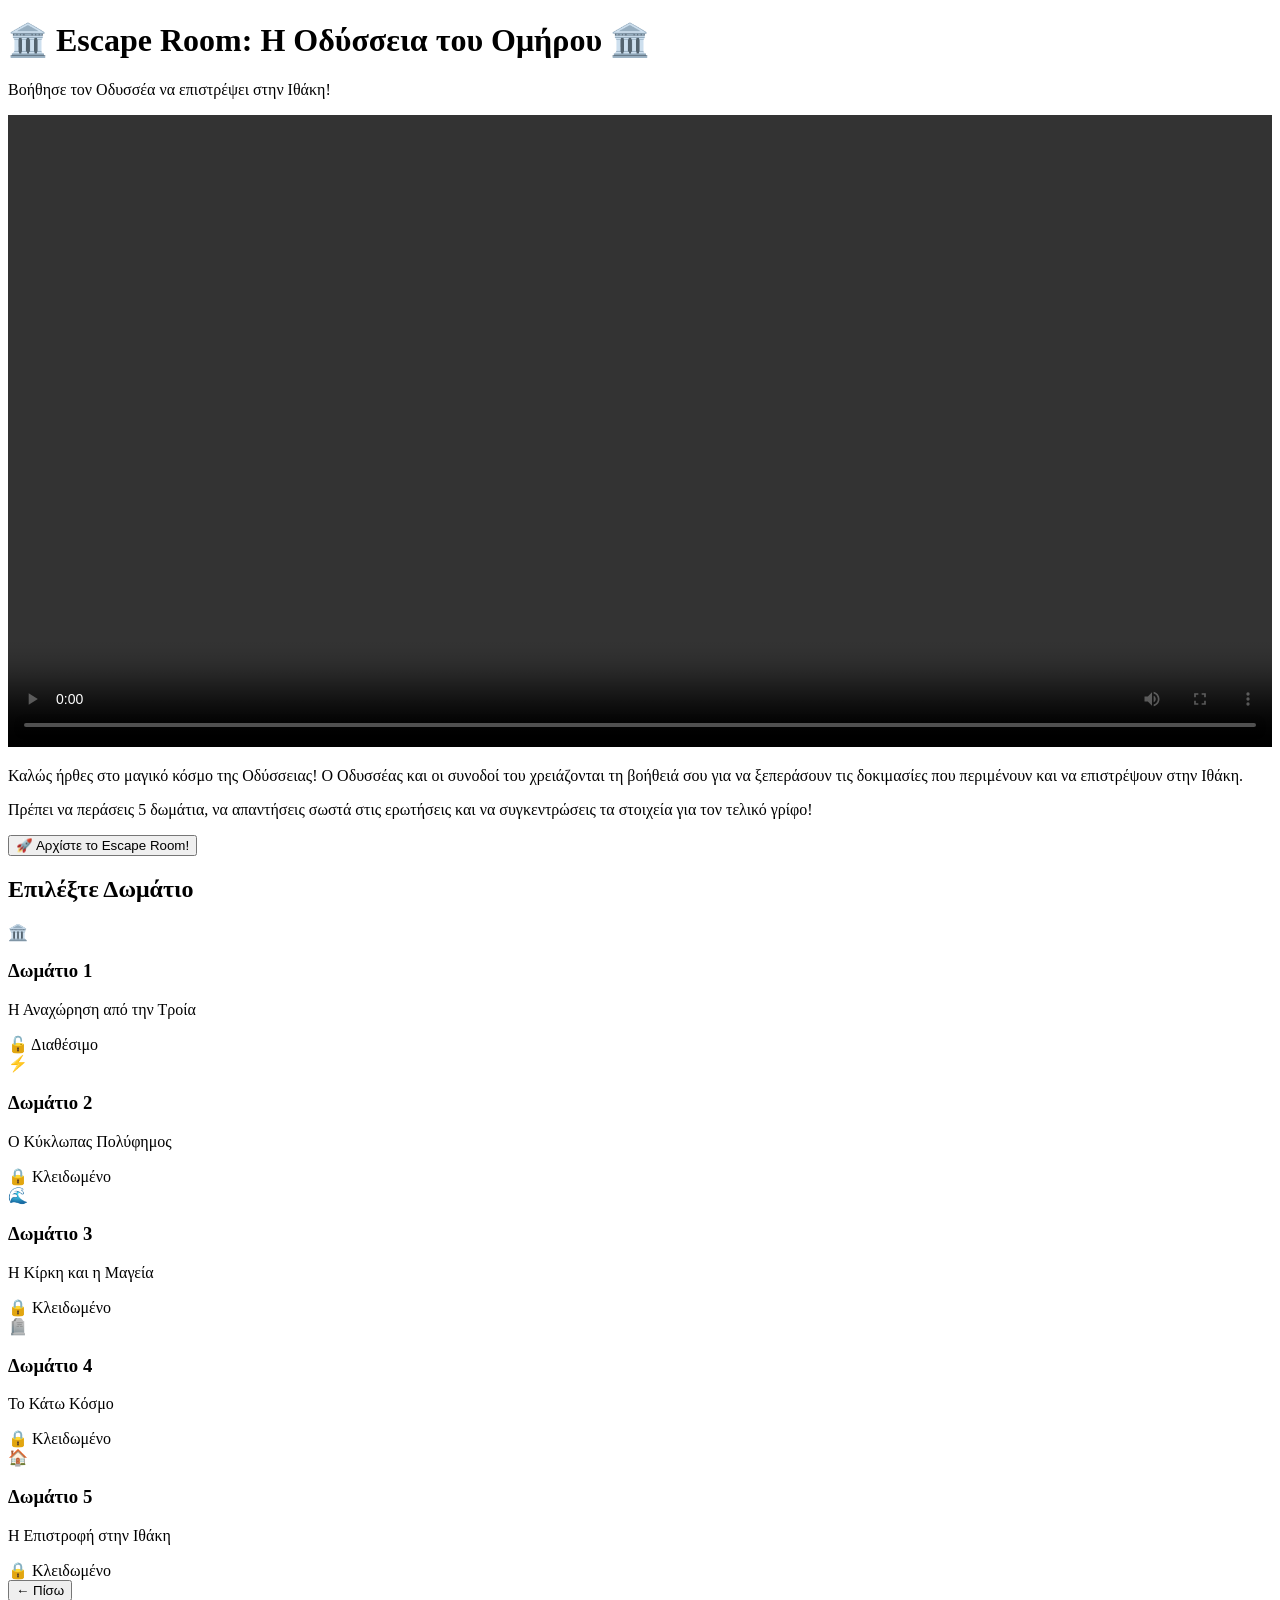
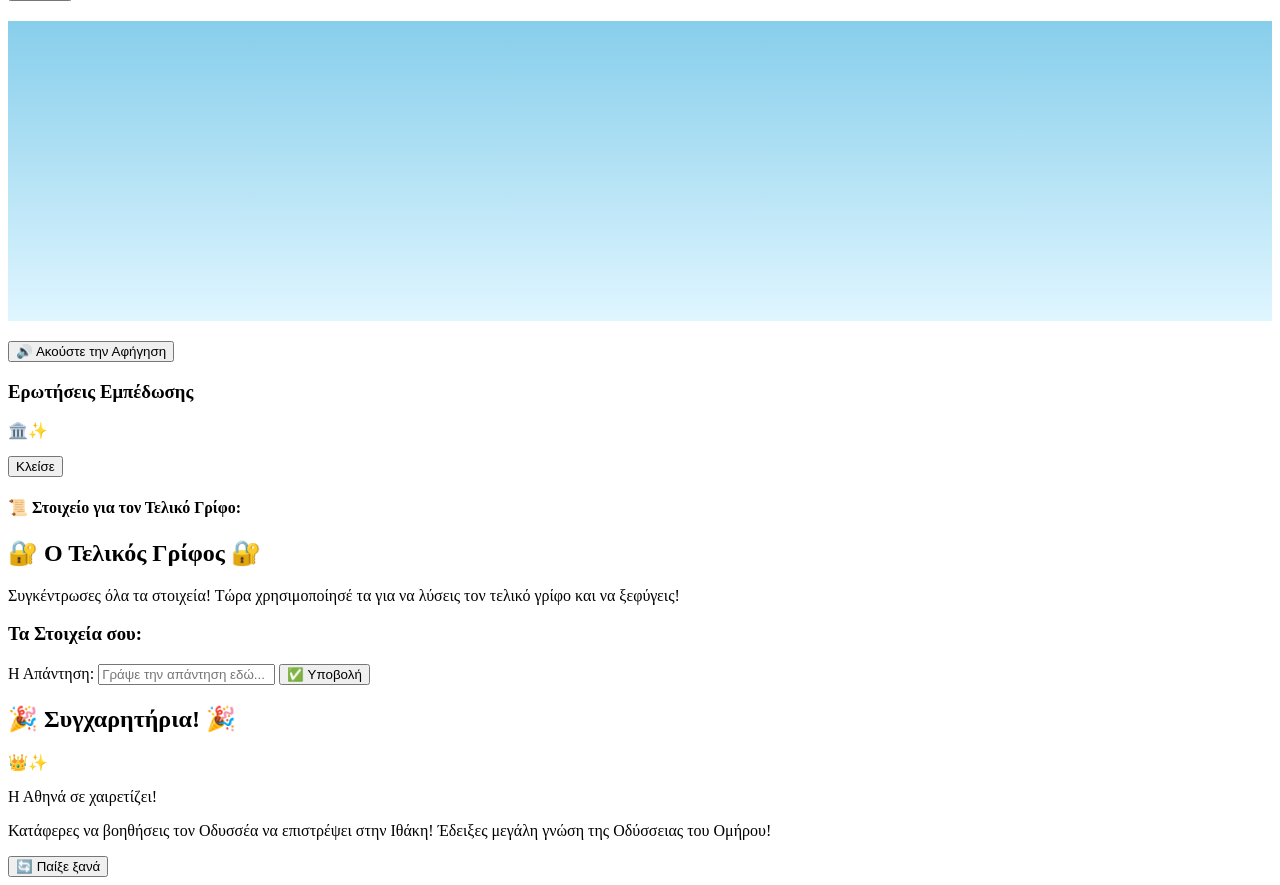
==== index.html @ 2747294c "Initial commit: Main escape room page with intro video" ====
<!DOCTYPE html>
<html lang="el">
<head>
    <meta charset="UTF-8">
    <meta name="viewport" content="width=device-width, initial-scale=1.0">
    <title>Escape Room: Η Οδύσσεια του Ομήρου</title>
    <link rel="stylesheet" href="styles.css">
</head>
<body>
    <div class="container">
        <!-- Intro Section -->
        <div id="introSection" class="section active">
            <div class="intro-content">
                <h1>🏛️ Escape Room: Η Οδύσσεια του Ομήρου 🏛️</h1>
                <p class="subtitle">Βοήθησε τον Οδυσσέα να επιστρέψει στην Ιθάκη!</p>
                
                <div class="intro-video">
                    <video id="introVideo" width="100%" controls>
                        <source src="videos/intro.mp4" type="video/mp4">
                        Το βίντεό σας δεν υποστηρίζεται. Χρησιμοποιήστε έναν σύγχρονο browser.
                    </video>
                </div>
                
                <div class="intro-text">
                    <p>Καλώς ήρθες στο μαγικό κόσμο της Οδύσσειας! Ο Οδυσσέας και οι συνοδοί του χρειάζονται τη βοήθειά σου για να ξεπεράσουν τις δοκιμασίες που περιμένουν και να επιστρέψουν στην Ιθάκη.</p>
                    <p>Πρέπει να περάσεις 5 δωμάτια, να απαντήσεις σωστά στις ερωτήσεις και να συγκεντρώσεις τα στοιχεία για τον τελικό γρίφο!</p>
                </div>
                
                <button class="btn btn-primary" onclick="startEscapeRoom()">🚀 Αρχίστε το Escape Room!</button>
            </div>
        </div>

        <!-- Room Selection -->
        <div id="roomSelectionSection" class="section">
            <div class="room-selection-content">
                <h2>Επιλέξτε Δωμάτιο</h2>
                <div class="rooms-grid">
                    <div class="room-card" onclick="enterRoom(1)" id="room-1-card">
                        <div class="room-icon">🏛️</div>
                        <h3>Δωμάτιο 1</h3>
                        <p>Η Αναχώρηση από την Τροία</p>
                        <span class="status">🔓 Διαθέσιμο</span>
                    </div>
                    <div class="room-card locked" id="room-2-card">
                        <div class="room-icon">⚡</div>
                        <h3>Δωμάτιο 2</h3>
                        <p>Ο Κύκλωπας Πολύφημος</p>
                        <span class="status">🔒 Κλειδωμένο</span>
                    </div>
                    <div class="room-card locked" id="room-3-card">
                        <div class="room-icon">🌊</div>
                        <h3>Δωμάτιο 3</h3>
                        <p>Η Κίρκη και η Μαγεία</p>
                        <span class="status">🔒 Κλειδωμένο</span>
                    </div>
                    <div class="room-card locked" id="room-4-card">
                        <div class="room-icon">🪦</div>
                        <h3>Δωμάτιο 4</h3>
                        <p>Το Κάτω Κόσμο</p>
                        <span class="status">🔒 Κλειδωμένο</span>
                    </div>
                    <div class="room-card locked" id="room-5-card">
                        <div class="room-icon">🏠</div>
                        <h3>Δωμάτιο 5</h3>
                        <p>Η Επιστροφή στην Ιθάκη</p>
                        <span class="status">🔒 Κλειδωμένο</span>
                    </div>
                </div>
            </div>
        </div>

        <!-- Room Content -->
        <div id="roomContentSection" class="section">
            <div class="room-header">
                <button class="btn btn-secondary" onclick="goBackToRoomSelection()">← Πίσω</button>
                <h2 id="roomTitle"></h2>
                <div class="progress-bar">
                    <div id="progressFill" class="progress-fill"></div>
                </div>
            </div>

            <div class="room-content">
                <!-- Narration and Animation -->
                <div class="narration-section">
                    <div class="animation-area" id="animationArea">
                        <svg id="animationSVG" width="100%" height="300" style="background: linear-gradient(180deg, #87CEEB 0%, #E0F6FF 100%);"></svg>
                    </div>
                    <div class="narration-box">
                        <p id="narrationText"></p>
                        <button id="playAudioBtn" class="btn btn-small" onclick="playNarration()">🔊 Ακούστε την Αφήγηση</button>
                    </div>
                </div>

                <!-- Questions Section -->
                <div class="questions-section">
                    <h3>Ερωτήσεις Εμπέδωσης</h3>
                    <div id="questionsContainer"></div>
                </div>

                <!-- Athena Helper -->
                <div id="athenaHelper" class="athena-helper hidden">
                    <div class="athena-content">
                        <div class="athena-image">🏛️✨</div>
                        <div class="athena-message">
                            <p id="athenaText"></p>
                        </div>
                        <button class="btn btn-small" onclick="closeAthena()">Κλείσε</button>
                    </div>
                </div>

                <!-- Clue Display -->
                <div id="clueDisplay" class="clue-display hidden">
                    <h4>📜 Στοιχείο για τον Τελικό Γρίφο:</h4>
                    <p id="clueText"></p>
                </div>
            </div>
        </div>

        <!-- Final Puzzle -->
        <div id="finalPuzzleSection" class="section">
            <div class="final-puzzle-content">
                <h2>🔐 Ο Τελικός Γρίφος 🔐</h2>
                <p>Συγκέντρωσες όλα τα στοιχεία! Τώρα χρησιμοποίησέ τα για να λύσεις τον τελικό γρίφο και να ξεφύγεις!</p>
                
                <div class="puzzle-clues">
                    <h3>Τα Στοιχεία σου:</h3>
                    <div id="collectedClues"></div>
                </div>

                <div class="final-puzzle-input">
                    <label for="finalAnswer">Η Απάντηση:</label>
                    <input type="text" id="finalAnswer" placeholder="Γράψε την απάντηση εδώ...">
                    <button class="btn btn-primary" onclick="submitFinalAnswer()">✅ Υποβολή</button>
                </div>

                <div id="finalResultMessage" class="hidden"></div>
            </div>
        </div>

        <!-- Completion Screen -->
        <div id="completionSection" class="section">
            <div class="completion-content">
                <h2>🎉 Συγχαρητήρια! 🎉</h2>
                <div class="athena-victory">
                    <div class="athena-large">👑✨</div>
                    <p>Η Αθηνά σε χαιρετίζει!</p>
                </div>
                <p class="victory-message">Κατάφερες να βοηθήσεις τον Οδυσσέα να επιστρέψει στην Ιθάκη! Έδειξες μεγάλη γνώση της Οδύσσειας του Ομήρου!</p>
                <button class="btn btn-primary" onclick="restartGame()">🔄 Παίξε ξανά</button>
            </div>
        </div>
    </div>

    <script src="script.js"></script>
</body>
</html>
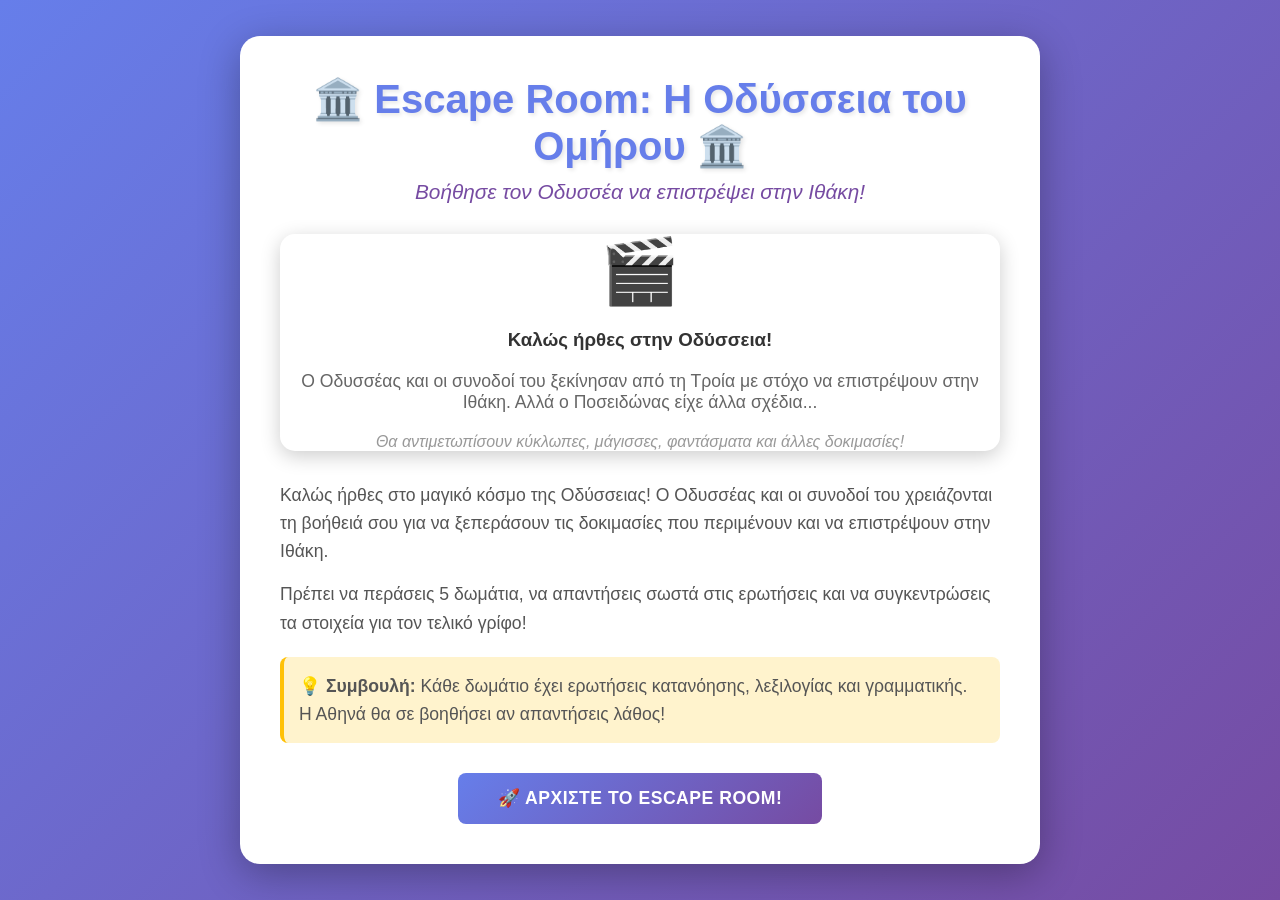
==== commit 604a2f82: "Fix index.html - remove video requirement and add placeholder intro screen" ====
--- a/index.html
+++ b/index.html
@@ -15,15 +15,20 @@
                 <p class="subtitle">Βοήθησε τον Οδυσσέα να επιστρέψει στην Ιθάκη!</p>
                 
                 <div class="intro-video">
-                    <video id="introVideo" width="100%" controls>
-                        <source src="videos/intro.mp4" type="video/mp4">
-                        Το βίντεό σας δεν υποστηρίζεται. Χρησιμοποιήστε έναν σύγχρονο browser.
-                    </video>
+                    <div class="video-placeholder">
+                        <div style="font-size: 4em; margin-bottom: 20px;">🎬</div>
+                        <h3>Καλώς ήρθες στην Οδύσσεια!</h3>
+                        <p style="font-size: 1.1em; color: #666; margin: 20px 0;">Ο Οδυσσέας και οι συνοδοί του ξεκίνησαν από τη Τροία με στόχο να επιστρέψουν στην Ιθάκη. Αλλά ο Ποσειδώνας είχε άλλα σχέδια...</p>
+                        <p style="font-size: 1em; color: #999; font-style: italic;">Θα αντιμετωπίσουν κύκλωπες, μάγισσες, φαντάσματα και άλλες δοκιμασίες!</p>
+                    </div>
                 </div>
                 
                 <div class="intro-text">
                     <p>Καλώς ήρθες στο μαγικό κόσμο της Οδύσσειας! Ο Οδυσσέας και οι συνοδοί του χρειάζονται τη βοήθειά σου για να ξεπεράσουν τις δοκιμασίες που περιμένουν και να επιστρέψουν στην Ιθάκη.</p>
                     <p>Πρέπει να περάσεις 5 δωμάτια, να απαντήσεις σωστά στις ερωτήσεις και να συγκεντρώσεις τα στοιχεία για τον τελικό γρίφο!</p>
+                    <p style="margin-top: 20px; padding: 15px; background: #fff3cd; border-radius: 8px; border-left: 4px solid #ffc107;">
+                        <strong>💡 Συμβουλή:</strong> Κάθε δωμάτιο έχει ερωτήσεις κατανόησης, λεξιλογίας και γραμματικής. Η Αθηνά θα σε βοηθήσει αν απαντήσεις λάθος!
+                    </p>
                 </div>
                 
                 <button class="btn btn-primary" onclick="startEscapeRoom()">🚀 Αρχίστε το Escape Room!</button>
@@ -128,9 +133,10 @@
                 </div>
 
                 <div class="final-puzzle-input">
+                    <h4>❓ Ερώτηση: <span id="finalQuestion"></span></h4>
                     <label for="finalAnswer">Η Απάντηση:</label>
                     <input type="text" id="finalAnswer" placeholder="Γράψε την απάντηση εδώ...">
-                    <button class="btn btn-primary" onclick="submitFinalAnswer()">✅ Υποβολή</button>
+                    <button class="btn btn-primary" onclick="submitFinalAnswer()">✅ Υ��οβολή</button>
                 </div>
 
                 <div id="finalResultMessage" class="hidden"></div>
--- a/styles.css
+++ b/styles.css
@@ -0,0 +1,739 @@
+* {
+    margin: 0;
+    padding: 0;
+    box-sizing: border-box;
+}
+
+body {
+    font-family: 'Segoe UI', Tahoma, Geneva, Verdana, sans-serif;
+    background: linear-gradient(135deg, #667eea 0%, #764ba2 100%);
+    min-height: 100vh;
+    color: #333;
+    overflow-x: hidden;
+}
+
+.container {
+    width: 100%;
+    min-height: 100vh;
+}
+
+.section {
+    display: none;
+    width: 100%;
+    min-height: 100vh;
+    padding: 20px;
+    animation: fadeIn 0.5s ease-in;
+}
+
+.section.active {
+    display: flex;
+    align-items: center;
+    justify-content: center;
+}
+
+@keyframes fadeIn {
+    from {
+        opacity: 0;
+        transform: translateY(20px);
+    }
+    to {
+        opacity: 1;
+        transform: translateY(0);
+    }
+}
+
+/* Intro Section */
+.intro-content {
+    background: white;
+    border-radius: 20px;
+    padding: 40px;
+    max-width: 800px;
+    text-align: center;
+    box-shadow: 0 10px 40px rgba(0, 0, 0, 0.3);
+    animation: slideUp 0.6s ease-out;
+}
+
+@keyframes slideUp {
+    from {
+        opacity: 0;
+        transform: translateY(50px);
+    }
+    to {
+        opacity: 1;
+        transform: translateY(0);
+    }
+}
+
+.intro-content h1 {
+    font-size: 2.5em;
+    color: #667eea;
+    margin-bottom: 10px;
+    text-shadow: 2px 2px 4px rgba(0, 0, 0, 0.1);
+}
+
+.intro-content .subtitle {
+    font-size: 1.3em;
+    color: #764ba2;
+    margin-bottom: 30px;
+    font-style: italic;
+}
+
+.intro-video {
+    margin: 30px 0;
+    border-radius: 15px;
+    overflow: hidden;
+    box-shadow: 0 5px 20px rgba(0, 0, 0, 0.2);
+}
+
+.intro-video video {
+    border-radius: 15px;
+}
+
+.intro-text {
+    text-align: left;
+    font-size: 1.1em;
+    line-height: 1.6;
+    color: #555;
+    margin: 30px 0;
+}
+
+.intro-text p {
+    margin-bottom: 15px;
+}
+
+/* Room Selection */
+.room-selection-content {
+    width: 100%;
+    max-width: 1200px;
+    margin: 0 auto;
+    background: rgba(255, 255, 255, 0.95);
+    border-radius: 20px;
+    padding: 40px;
+    box-shadow: 0 10px 40px rgba(0, 0, 0, 0.3);
+}
+
+.room-selection-content h2 {
+    font-size: 2.5em;
+    text-align: center;
+    margin-bottom: 40px;
+    color: #667eea;
+}
+
+.rooms-grid {
+    display: grid;
+    grid-template-columns: repeat(auto-fit, minmax(250px, 1fr));
+    gap: 30px;
+    padding: 20px;
+}
+
+.room-card {
+    background: linear-gradient(135deg, #667eea 0%, #764ba2 100%);
+    border-radius: 15px;
+    padding: 30px;
+    text-align: center;
+    color: white;
+    cursor: pointer;
+    transition: all 0.3s ease;
+    box-shadow: 0 5px 20px rgba(0, 0, 0, 0.2);
+    position: relative;
+}
+
+.room-card:hover:not(.locked) {
+    transform: translateY(-10px);
+    box-shadow: 0 15px 40px rgba(0, 0, 0, 0.3);
+}
+
+.room-card.locked {
+    opacity: 0.6;
+    cursor: not-allowed;
+}
+
+.room-icon {
+    font-size: 3em;
+    margin-bottom: 15px;
+    animation: float 3s ease-in-out infinite;
+}
+
+@keyframes float {
+    0%, 100% {
+        transform: translateY(0px);
+    }
+    50% {
+        transform: translateY(-10px);
+    }
+}
+
+.room-card h3 {
+    font-size: 1.5em;
+    margin-bottom: 10px;
+}
+
+.room-card p {
+    font-size: 0.9em;
+    margin-bottom: 15px;
+    opacity: 0.9;
+}
+
+.room-card .status {
+    font-size: 0.85em;
+    font-weight: bold;
+    padding: 5px 10px;
+    background: rgba(255, 255, 255, 0.2);
+    border-radius: 20px;
+    display: inline-block;
+}
+
+/* Room Content */
+.room-header {
+    background: white;
+    padding: 20px;
+    border-radius: 15px;
+    margin-bottom: 30px;
+    box-shadow: 0 5px 20px rgba(0, 0, 0, 0.1);
+    display: flex;
+    align-items: center;
+    gap: 20px;
+}
+
+.room-header h2 {
+    flex: 1;
+    text-align: center;
+    color: #667eea;
+    font-size: 2em;
+}
+
+.progress-bar {
+    width: 200px;
+    height: 10px;
+    background: #ddd;
+    border-radius: 10px;
+    overflow: hidden;
+}
+
+.progress-fill {
+    height: 100%;
+    background: linear-gradient(90deg, #667eea, #764ba2);
+    width: 0%;
+    transition: width 0.5s ease;
+}
+
+.room-content {
+    background: white;
+    border-radius: 20px;
+    padding: 40px;
+    box-shadow: 0 10px 40px rgba(0, 0, 0, 0.2);
+    max-width: 1000px;
+    margin: 0 auto;
+}
+
+.narration-section {
+    margin-bottom: 40px;
+}
+
+.animation-area {
+    background: linear-gradient(180deg, #87CEEB 0%, #E0F6FF 100%);
+    border-radius: 15px;
+    margin-bottom: 20px;
+    overflow: hidden;
+    box-shadow: inset 0 2px 10px rgba(0, 0, 0, 0.1);
+}
+
+.narration-box {
+    background: #f8f9ff;
+    border-left: 5px solid #667eea;
+    padding: 20px;
+    border-radius: 10px;
+    line-height: 1.8;
+    font-size: 1.1em;
+    color: #555;
+}
+
+#narrationText {
+    margin-bottom: 15px;
+}
+
+.questions-section {
+    margin-top: 40px;
+    padding-top: 40px;
+    border-top: 2px solid #eee;
+}
+
+.questions-section h3 {
+    font-size: 1.8em;
+    color: #667eea;
+    margin-bottom: 25px;
+}
+
+#questionsContainer {
+    display: grid;
+    gap: 25px;
+}
+
+/* Question Types */
+.question {
+    background: #f8f9ff;
+    border-radius: 15px;
+    padding: 25px;
+    border-left: 5px solid #764ba2;
+}
+
+.question h4 {
+    color: #667eea;
+    margin-bottom: 15px;
+    font-size: 1.1em;
+}
+
+.question-text {
+    font-size: 1.05em;
+    margin-bottom: 15px;
+    color: #555;
+}
+
+/* True/False Questions */
+.true-false-options {
+    display: grid;
+    grid-template-columns: 1fr 1fr;
+    gap: 10px;
+}
+
+.option-btn {
+    padding: 12px 20px;
+    border: 2px solid #ddd;
+    background: white;
+    border-radius: 8px;
+    cursor: pointer;
+    font-size: 1em;
+    transition: all 0.3s ease;
+    font-weight: 600;
+}
+
+.option-btn:hover {
+    border-color: #667eea;
+    background: #f0f4ff;
+}
+
+.option-btn.selected {
+    background: #667eea;
+    color: white;
+    border-color: #667eea;
+}
+
+.option-btn.correct {
+    background: #4caf50;
+    color: white;
+    border-color: #4caf50;
+}
+
+.option-btn.incorrect {
+    background: #f44336;
+    color: white;
+    border-color: #f44336;
+}
+
+/* Matching Questions */
+.matching-container {
+    display: grid;
+    grid-template-columns: 1fr auto 1fr;
+    gap: 20px;
+    align-items: start;
+}
+
+.matching-column {
+    display: flex;
+    flex-direction: column;
+    gap: 10px;
+}
+
+.matching-item {
+    background: white;
+    border: 2px solid #ddd;
+    padding: 12px;
+    border-radius: 8px;
+    cursor: pointer;
+    transition: all 0.3s ease;
+}
+
+.matching-item:hover {
+    border-color: #667eea;
+    background: #f0f4ff;
+}
+
+.matching-item.selected {
+    background: #667eea;
+    color: white;
+    border-color: #667eea;
+}
+
+.matching-arrow {
+    text-align: center;
+    font-size: 2em;
+    color: #ddd;
+}
+
+/* Anagram Questions */
+.anagram-input {
+    display: flex;
+    gap: 10px;
+    flex-wrap: wrap;
+    margin-bottom: 15px;
+}
+
+.anagram-letters {
+    display: flex;
+    gap: 5px;
+    flex-wrap: wrap;
+    background: white;
+    padding: 15px;
+    border-radius: 8px;
+    border: 2px solid #ddd;
+}
+
+.letter-btn {
+    background: #667eea;
+    color: white;
+    border: none;
+    padding: 10px 15px;
+    border-radius: 5px;
+    cursor: pointer;
+    font-weight: bold;
+    font-size: 1em;
+    transition: all 0.3s ease;
+}
+
+.letter-btn:hover {
+    background: #764ba2;
+    transform: scale(1.1);
+}
+
+.anagram-answer-input {
+    width: 100%;
+    padding: 12px;
+    border: 2px solid #ddd;
+    border-radius: 8px;
+    font-size: 1em;
+}
+
+.anagram-answer-input:focus {
+    outline: none;
+    border-color: #667eea;
+    box-shadow: 0 0 5px rgba(102, 126, 234, 0.3);
+}
+
+/* Athena Helper */
+.athena-helper {
+    position: fixed;
+    bottom: 20px;
+    right: 20px;
+    z-index: 1000;
+}
+
+.athena-helper.hidden {
+    display: none;
+}
+
+.athena-content {
+    background: linear-gradient(135deg, #FFD700 0%, #FFA500 100%);
+    border-radius: 15px;
+    padding: 20px;
+    max-width: 300px;
+    box-shadow: 0 10px 40px rgba(0, 0, 0, 0.3);
+    animation: slideInRight 0.5s ease-out;
+}
+
+@keyframes slideInRight {
+    from {
+        opacity: 0;
+        transform: translateX(100px);
+    }
+    to {
+        opacity: 1;
+        transform: translateX(0);
+    }
+}
+
+.athena-image {
+    font-size: 3em;
+    text-align: center;
+    margin-bottom: 15px;
+}
+
+.athena-message {
+    background: white;
+    padding: 15px;
+    border-radius: 10px;
+    margin-bottom: 15px;
+    font-size: 0.95em;
+    color: #333;
+}
+
+.athena-message p {
+    line-height: 1.5;
+}
+
+/* Clue Display */
+.clue-display {
+    background: linear-gradient(135deg, #FFD700 0%, #FFA500 100%);
+    border-radius: 15px;
+    padding: 20px;
+    margin-top: 30px;
+    box-shadow: 0 5px 20px rgba(0, 0, 0, 0.2);
+}
+
+.clue-display.hidden {
+    display: none;
+}
+
+.clue-display h4 {
+    color: #333;
+    margin-bottom: 10px;
+    font-size: 1.2em;
+}
+
+.clue-display p {
+    background: white;
+    padding: 15px;
+    border-radius: 10px;
+    color: #333;
+    font-weight: 600;
+    font-size: 1.05em;
+}
+
+/* Final Puzzle */
+.final-puzzle-content {
+    background: white;
+    border-radius: 20px;
+    padding: 40px;
+    max-width: 800px;
+    margin: 0 auto;
+    box-shadow: 0 10px 40px rgba(0, 0, 0, 0.3);
+}
+
+.final-puzzle-content h2 {
+    text-align: center;
+    font-size: 2.5em;
+    color: #667eea;
+    margin-bottom: 20px;
+}
+
+.puzzle-clues {
+    background: #f8f9ff;
+    border-radius: 15px;
+    padding: 25px;
+    margin: 30px 0;
+}
+
+.puzzle-clues h3 {
+    color: #667eea;
+    margin-bottom: 20px;
+}
+
+#collectedClues {
+    display: grid;
+    gap: 15px;
+}
+
+.clue-item {
+    background: white;
+    border-left: 5px solid #764ba2;
+    padding: 15px;
+    border-radius: 8px;
+    font-weight: 600;
+    color: #555;
+}
+
+.final-puzzle-input {
+    display: flex;
+    flex-direction: column;
+    gap: 15px;
+    margin-top: 30px;
+}
+
+.final-puzzle-input label {
+    font-weight: bold;
+    color: #667eea;
+    font-size: 1.1em;
+}
+
+.final-puzzle-input input {
+    padding: 15px;
+    border: 2px solid #ddd;
+    border-radius: 8px;
+    font-size: 1em;
+    transition: all 0.3s ease;
+}
+
+.final-puzzle-input input:focus {
+    outline: none;
+    border-color: #667eea;
+    box-shadow: 0 0 10px rgba(102, 126, 234, 0.3);
+}
+
+/* Completion Section */
+.completion-content {
+    background: white;
+    border-radius: 20px;
+    padding: 60px 40px;
+    max-width: 800px;
+    margin: 0 auto;
+    text-align: center;
+    box-shadow: 0 10px 40px rgba(0, 0, 0, 0.3);
+    animation: bounceIn 0.6s ease-out;
+}
+
+@keyframes bounceIn {
+    0% {
+        opacity: 0;
+        transform: scale(0.8);
+    }
+    50% {
+        transform: scale(1.05);
+    }
+    100% {
+        opacity: 1;
+        transform: scale(1);
+    }
+}
+
+.completion-content h2 {
+    font-size: 3em;
+    color: #667eea;
+    margin-bottom: 30px;
+}
+
+.athena-victory {
+    font-size: 4em;
+    margin: 30px 0;
+    animation: spin 2s linear infinite;
+}
+
+@keyframes spin {
+    0% {
+        transform: rotate(0deg);
+    }
+    100% {
+        transform: rotate(360deg);
+    }
+}
+
+.athena-large {
+    font-size: 3em;
+    margin-bottom: 15px;
+}
+
+.completion-content p {
+    font-size: 1.2em;
+    color: #555;
+    line-height: 1.8;
+    margin: 20px 0;
+}
+
+/* Buttons */
+.btn {
+    border: none;
+    border-radius: 8px;
+    padding: 12px 30px;
+    cursor: pointer;
+    font-size: 1em;
+    font-weight: 600;
+    transition: all 0.3s ease;
+    text-transform: uppercase;
+    letter-spacing: 0.5px;
+}
+
+.btn-primary {
+    background: linear-gradient(135deg, #667eea 0%, #764ba2 100%);
+    color: white;
+    padding: 15px 40px;
+    font-size: 1.1em;
+}
+
+.btn-primary:hover {
+    transform: translateY(-3px);
+    box-shadow: 0 10px 20px rgba(102, 126, 234, 0.4);
+}
+
+.btn-secondary {
+    background: #667eea;
+    color: white;
+    padding: 10px 20px;
+}
+
+.btn-secondary:hover {
+    background: #764ba2;
+}
+
+.btn-small {
+    padding: 8px 16px;
+    font-size: 0.9em;
+}
+
+/* Responsive Design */
+@media (max-width: 768px) {
+    .intro-content {
+        padding: 25px;
+    }
+
+    .intro-content h1 {
+        font-size: 1.8em;
+    }
+
+    .rooms-grid {
+        grid-template-columns: 1fr;
+    }
+
+    .room-card {
+        padding: 20px;
+    }
+
+    .room-content {
+        padding: 20px;
+    }
+
+    .true-false-options {
+        grid-template-columns: 1fr;
+    }
+
+    .matching-container {
+        grid-template-columns: 1fr;
+    }
+
+    .matching-arrow {
+        display: none;
+    }
+
+    .athena-helper {
+        position: static;
+        margin-top: 20px;
+    }
+
+    .completion-content {
+        padding: 30px 20px;
+    }
+
+    .completion-content h2 {
+        font-size: 2em;
+    }
+}
+
+.hidden {
+    display: none !important;
+}
+
+#finalResultMessage {
+    margin-top: 20px;
+    padding: 20px;
+    border-radius: 10px;
+    font-weight: bold;
+    font-size: 1.1em;
+    text-align: center;
+}
+
+#finalResultMessage.success {
+    background: #4caf50;
+    color: white;
+}
+
+#finalResultMessage.error {
+    background: #f44336;
+    color: white;
+}
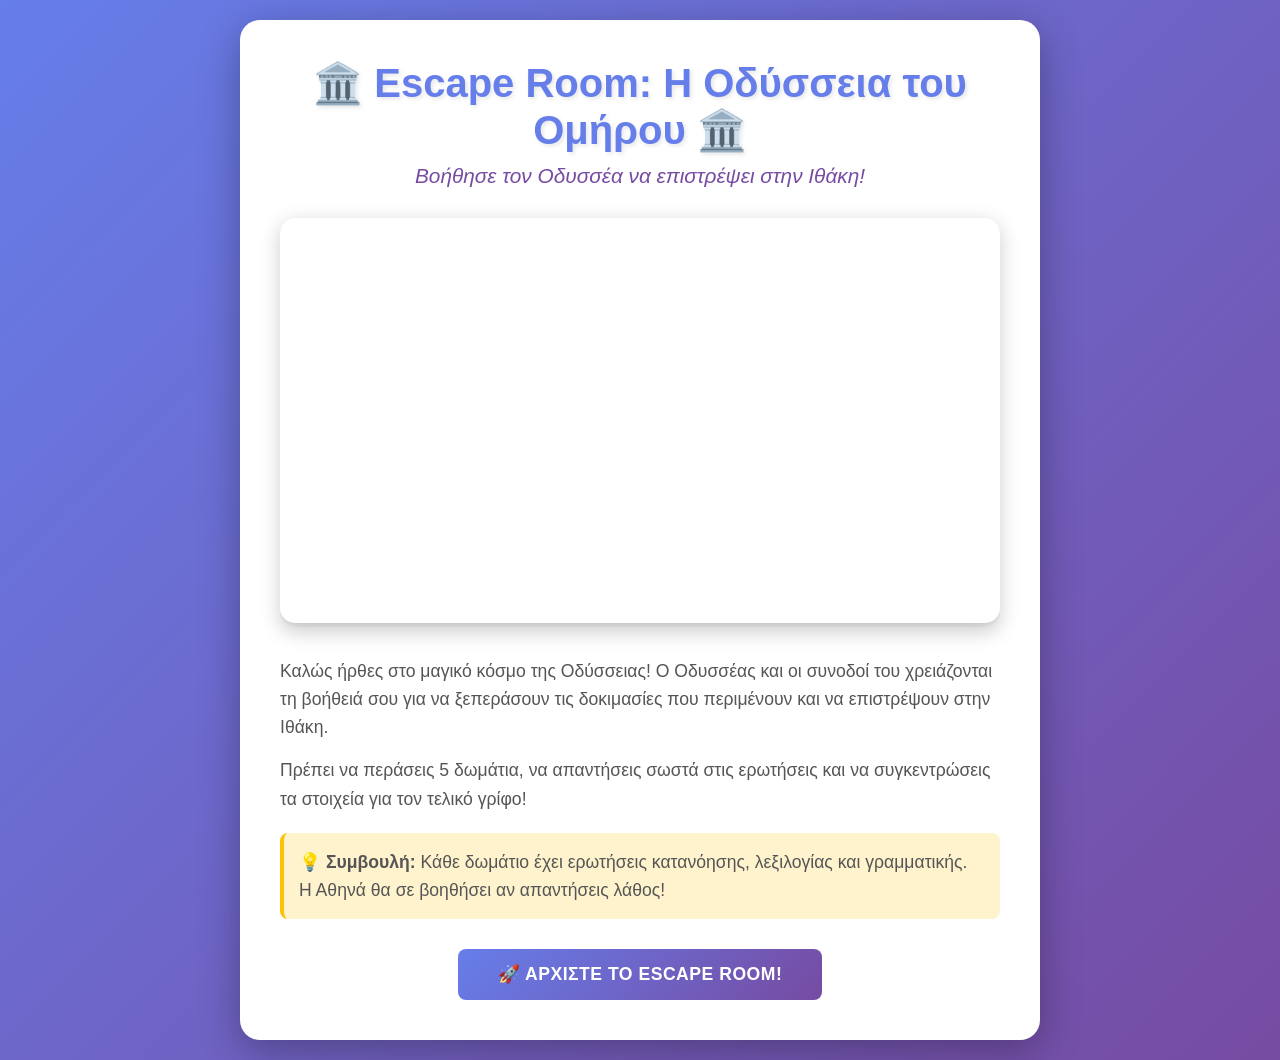
==== commit 5632ad92: "Update index.html to include animated intro canvas" ====
--- a/index.html
+++ b/index.html
@@ -15,12 +15,7 @@
                 <p class="subtitle">Βοήθησε τον Οδυσσέα να επιστρέψει στην Ιθάκη!</p>
                 
                 <div class="intro-video">
-                    <div class="video-placeholder">
-                        <div style="font-size: 4em; margin-bottom: 20px;">🎬</div>
-                        <h3>Καλώς ήρθες στην Οδύσσεια!</h3>
-                        <p style="font-size: 1.1em; color: #666; margin: 20px 0;">Ο Οδυσσέας και οι συνοδοί του ξεκίνησαν από τη Τροία με στόχο να επιστρέψουν στην Ιθάκη. Αλλά ο Ποσειδώνας είχε άλλα σχέδια...</p>
-                        <p style="font-size: 1em; color: #999; font-style: italic;">Θα αντιμετωπίσουν κύκλωπες, μάγισσες, φαντάσματα και άλλες δοκιμασίες!</p>
-                    </div>
+                    <canvas id="introCanvas" width="800" height="450" style="border-radius: 15px; box-shadow: 0 5px 20px rgba(0,0,0,0.3); width: 100%;"></canvas>
                 </div>
                 
                 <div class="intro-text">
@@ -136,7 +131,7 @@
                     <h4>❓ Ερώτηση: <span id="finalQuestion"></span></h4>
                     <label for="finalAnswer">Η Απάντηση:</label>
                     <input type="text" id="finalAnswer" placeholder="Γράψε την απάντηση εδώ...">
-                    <button class="btn btn-primary" onclick="submitFinalAnswer()">✅ Υ��οβολή</button>
+                    <button class="btn btn-primary" onclick="submitFinalAnswer()">✅ Υποβολή</button>
                 </div>
 
                 <div id="finalResultMessage" class="hidden"></div>
@@ -157,6 +152,7 @@
         </div>
     </div>
 
+    <script src="intro-animation.js"></script>
     <script src="script.js"></script>
 </body>
 </html>
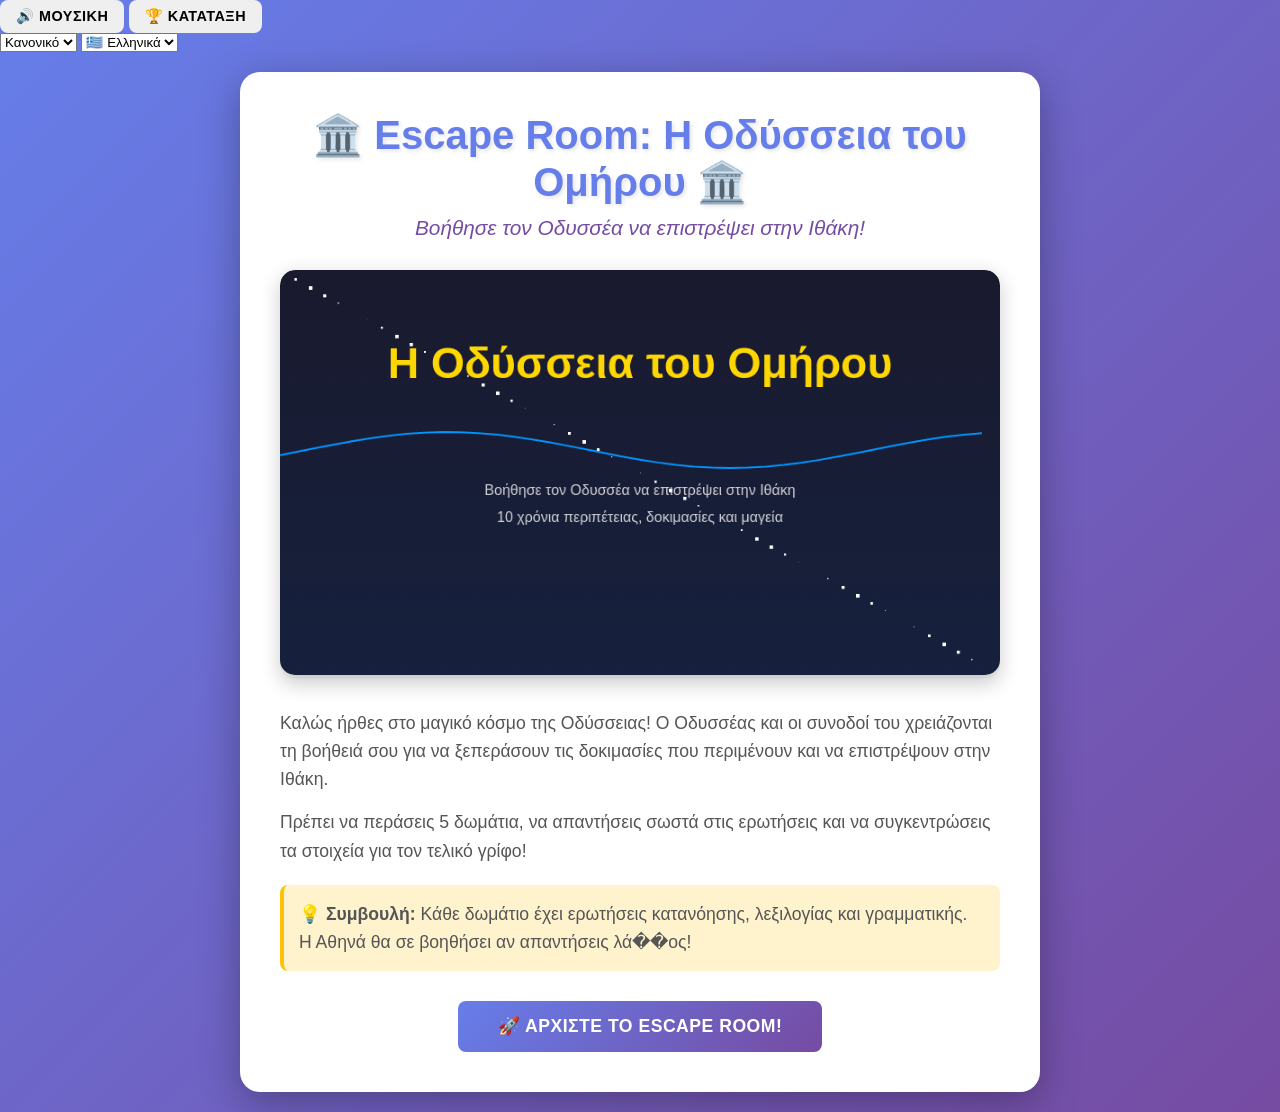
==== commit ab0d4fd2: "Update index.html with control bar for music, leaderboard, difficulty, and language settings" ====
--- a/index.html
+++ b/index.html
@@ -8,6 +8,25 @@
 </head>
 <body>
     <div class="container">
+        <!-- Control Bar -->
+        <div class="control-bar">
+            <div class="control-group">
+                <button class="btn btn-small" onclick="toggleMusic()" title="Toggle Background Music">🔊 Μουσική</button>
+                <button class="btn btn-small" onclick="showLeaderboard()" title="View Leaderboard">🏆 Κατάταξη</button>
+            </div>
+            <div class="control-group">
+                <select class="difficulty-select" onchange="setDifficulty(this.value)">
+                    <option value="easy">Εύκολο</option>
+                    <option value="normal" selected>Κανονικό</option>
+                    <option value="hard">Δύσκολο</option>
+                </select>
+                <select class="language-select" onchange="changeLanguage(this.value)">
+                    <option value="el" selected>🇬🇷 Ελληνικά</option>
+                    <option value="en">🇬🇧 English</option>
+                </select>
+            </div>
+        </div>
+
         <!-- Intro Section -->
         <div id="introSection" class="section active">
             <div class="intro-content">
@@ -22,7 +41,7 @@
                     <p>Καλώς ήρθες στο μαγικό κόσμο της Οδύσσειας! Ο Οδυσσέας και οι συνοδοί του χρειάζονται τη βοήθειά σου για να ξεπεράσουν τις δοκιμασίες που περιμένουν και να επιστρέψουν στην Ιθάκη.</p>
                     <p>Πρέπει να περάσεις 5 δωμάτια, να απαντήσεις σωστά στις ερωτήσεις και να συγκεντρώσεις τα στοιχεία για τον τελικό γρίφο!</p>
                     <p style="margin-top: 20px; padding: 15px; background: #fff3cd; border-radius: 8px; border-left: 4px solid #ffc107;">
-                        <strong>💡 Συμβουλή:</strong> Κάθε δωμάτιο έχει ερωτήσεις κατανόησης, λεξιλογίας και γραμματικής. Η Αθηνά θα σε βοηθήσει αν απαντήσεις λάθος!
+                        <strong>💡 Συμβουλή:</strong> Κάθε δωμάτιο έχει ερωτήσεις κατανόησης, λεξιλογίας και γραμματικής. Η Αθηνά θα σε βοηθήσει αν απαντήσεις λά��ος!
                     </p>
                 </div>
                 
